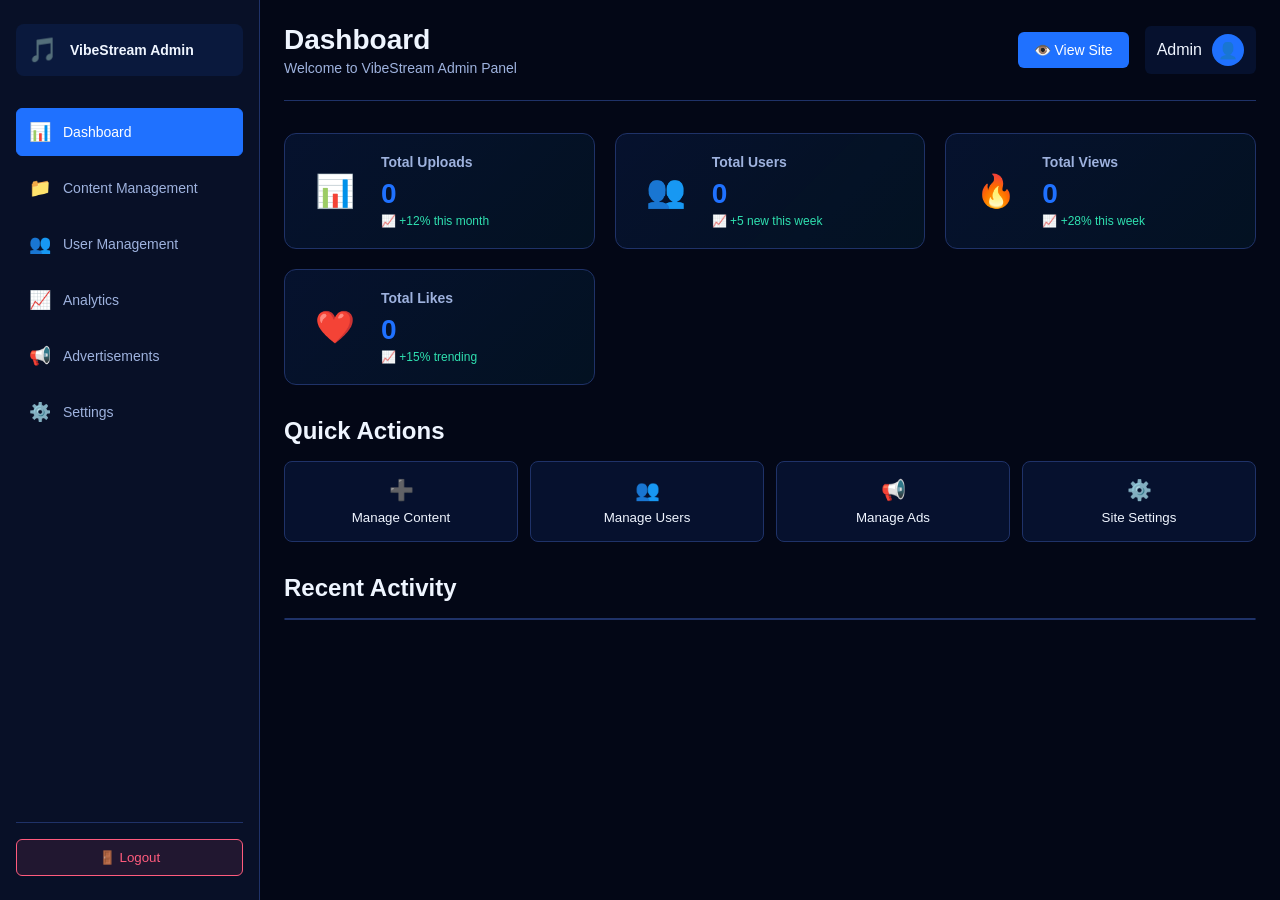
==== admin.html @ 8ddcb12e "Add complete admin dashboard with content, user, and ad management" ====
<!DOCTYPE html>
<html lang="en">
<head>
  <meta charset="UTF-8">
  <meta name="viewport" content="width=device-width, initial-scale=1.0">
  <title>VibeStream Admin Dashboard</title>
  <link rel="stylesheet" href="admin-style.css">
</head>
<body>
  <div class="admin-container">
    <!-- ADMIN SIDEBAR -->
    <aside class="admin-sidebar">
      <div class="admin-brand">
        <div class="admin-logo">🎵</div>
        <h2>VibeStream Admin</h2>
      </div>

      <nav class="admin-nav">
        <a href="#dashboard" class="nav-link active" data-section="dashboard">
          <span class="nav-icon">📊</span>
          <span class="nav-text">Dashboard</span>
        </a>
        <a href="#content" class="nav-link" data-section="content">
          <span class="nav-icon">📁</span>
          <span class="nav-text">Content Management</span>
        </a>
        <a href="#users" class="nav-link" data-section="users">
          <span class="nav-icon">👥</span>
          <span class="nav-text">User Management</span>
        </a>
        <a href="#analytics" class="nav-link" data-section="analytics">
          <span class="nav-icon">📈</span>
          <span class="nav-text">Analytics</span>
        </a>
        <a href="#ads" class="nav-link" data-section="ads">
          <span class="nav-icon">📢</span>
          <span class="nav-text">Advertisements</span>
        </a>
        <a href="#settings" class="nav-link" data-section="settings">
          <span class="nav-icon">⚙️</span>
          <span class="nav-text">Settings</span>
        </a>
      </nav>

      <div class="admin-footer">
        <button class="btn-logout" onclick="logout()">🚪 Logout</button>
      </div>
    </aside>

    <!-- ADMIN MAIN CONTENT -->
    <main class="admin-main">
      <!-- TOP BAR -->
      <div class="admin-topbar">
        <div class="topbar-title">
          <h1 id="section-title">Dashboard</h1>
          <p id="section-subtitle">Welcome to VibeStream Admin Panel</p>
        </div>
        <div class="topbar-actions">
          <button class="btn-primary" onclick="backToSite()">👁️ View Site</button>
          <div class="admin-user">
            <span id="admin-name">Admin</span>
            <div class="user-avatar">👤</div>
          </div>
        </div>
      </div>

      <!-- DASHBOARD SECTION -->
      <section id="dashboard" class="admin-section active">
        <div class="dashboard-grid">
          <!-- STATS CARDS -->
          <div class="stat-card">
            <div class="stat-icon">📊</div>
            <div class="stat-info">
              <h3>Total Uploads</h3>
              <p class="stat-value" id="stat-uploads">0</p>
              <p class="stat-change">📈 +12% this month</p>
            </div>
          </div>

          <div class="stat-card">
            <div class="stat-icon">👥</div>
            <div class="stat-info">
              <h3>Total Users</h3>
              <p class="stat-value" id="stat-users">0</p>
              <p class="stat-change">📈 +5 new this week</p>
            </div>
          </div>

          <div class="stat-card">
            <div class="stat-icon">🔥</div>
            <div class="stat-info">
              <h3>Total Views</h3>
              <p class="stat-value" id="stat-views">0</p>
              <p class="stat-change">📈 +28% this week</p>
            </div>
          </div>

          <div class="stat-card">
            <div class="stat-icon">❤️</div>
            <div class="stat-info">
              <h3>Total Likes</h3>
              <p class="stat-value" id="stat-likes">0</p>
              <p class="stat-change">📈 +15% trending</p>
            </div>
          </div>
        </div>

        <!-- QUICK ACTIONS -->
        <div class="quick-actions">
          <h2>Quick Actions</h2>
          <div class="action-grid">
            <button class="action-btn" onclick="switchSection('content')">
              <span class="action-icon">➕</span>
              <span>Manage Content</span>
            </button>
            <button class="action-btn" onclick="switchSection('users')">
              <span class="action-icon">👥</span>
              <span>Manage Users</span>
            </button>
            <button class="action-btn" onclick="switchSection('ads')">
              <span class="action-icon">📢</span>
              <span>Manage Ads</span>
            </button>
            <button class="action-btn" onclick="switchSection('settings')">
              <span class="action-icon">⚙️</span>
              <span>Site Settings</span>
            </button>
          </div>
        </div>

        <!-- RECENT ACTIVITY -->
        <div class="recent-activity">
          <h2>Recent Activity</h2>
          <div id="activity-feed" class="activity-list">
            <!-- Populated by JS -->
          </div>
        </div>
      </section>

      <!-- CONTENT MANAGEMENT SECTION -->
      <section id="content" class="admin-section">
        <div class="section-header">
          <h2>Content Management</h2>
          <button class="btn-secondary" onclick="refreshContent()">🔄 Refresh</button>
        </div>

        <div class="content-tabs">
          <button class="tab-btn active" onclick="filterContent('all')">All Content</button>
          <button class="tab-btn" onclick="filterContent('music')">🎵 Music</button>
          <button class="tab-btn" onclick="filterContent('video')">🎥 Videos</button>
          <button class="tab-btn" onclick="filterContent('pending')">⏳ Pending</button>
        </div>

        <div class="content-list" id="content-list">
          <!-- Populated by JS -->
        </div>
      </section>

      <!-- USER MANAGEMENT SECTION -->
      <section id="users" class="admin-section">
        <div class="section-header">
          <h2>User Management</h2>
          <button class="btn-secondary" onclick="exportUsers()">📥 Export</button>
        </div>

        <div class="users-table-wrapper">
          <table class="users-table">
            <thead>
              <tr>
                <th>Username</th>
                <th>Email</th>
                <th>Role</th>
                <th>Joined</th>
                <th>Status</th>
                <th>Actions</th>
              </tr>
            </thead>
            <tbody id="users-table-body">
              <!-- Populated by JS -->
            </tbody>
          </table>
        </div>
      </section>

      <!-- ANALYTICS SECTION -->
      <section id="analytics" class="admin-section">
        <div class="section-header">
          <h2>Analytics & Statistics</h2>
          <select onchange="changeTimeRange(this.value)">
            <option value="week">Last 7 Days</option>
            <option value="month">Last 30 Days</option>
            <option value="year">Last Year</option>
          </select>
        </div>

        <div class="analytics-grid">
          <div class="analytics-card">
            <h3>Top Content</h3>
            <div id="top-content" class="top-list">
              <!-- Populated by JS -->
            </div>
          </div>

          <div class="analytics-card">
            <h3>Top Creators</h3>
            <div id="top-creators" class="top-list">
              <!-- Populated by JS -->
            </div>
          </div>

          <div class="analytics-card full-width">
            <h3>Content Category Distribution</h3>
            <div id="category-stats" class="category-stats">
              <!-- Populated by JS -->
            </div>
          </div>
        </div>
      </section>

      <!-- ADVERTISEMENTS SECTION -->
      <section id="ads" class="admin-section">
        <div class="section-header">
          <h2>Advertisement Management</h2>
          <button class="btn-secondary" onclick="filterAds('all')">All Ads</button>
        </div>

        <div class="ads-filters">
          <button class="filter-btn active" onclick="filterAds('active')">✅ Active</button>
          <button class="filter-btn" onclick="filterAds('pending')">⏳ Pending</button>
          <button class="filter-btn" onclick="filterAds('rejected')">❌ Rejected</button>
        </div>

        <div class="ads-list" id="ads-list">
          <!-- Populated by JS -->
        </div>
      </section>

      <!-- SETTINGS SECTION -->
      <section id="settings" class="admin-section">
        <div class="section-header">
          <h2>Site Settings</h2>
        </div>

        <div class="settings-grid">
          <!-- GENERAL SETTINGS -->
          <div class="settings-card">
            <h3>🌍 General Settings</h3>
            <form>
              <label>
                <span>Site Name</span>
                <input type="text" id="setting-sitename" value="VibeStream" placeholder="Site name">
              </label>
              <label>
                <span>Site Description</span>
                <input type="text" id="setting-description" value="100% Free Entertainment Platform" placeholder="Description">
              </label>
              <label>
                <span>Contact Email</span>
                <input type="email" id="setting-email" value="admin@vibestream.co.za" placeholder="Contact email">
              </label>
              <button type="button" class="btn-primary" onclick="saveSetting('general')">💾 Save Settings</button>
            </form>
          </div>

          <!-- FEATURE FLAGS -->
          <div class="settings-card">
            <h3>🚀 Features</h3>
            <label class="toggle-label">
              <input type="checkbox" id="feature-uploads" checked>
              <span>Enable Uploads</span>
            </label>
            <label class="toggle-label">
              <input type="checkbox" id="feature-ads" checked>
              <span>Enable Advertisements</span>
            </label>
            <label class="toggle-label">
              <input type="checkbox" id="feature-podcasts" checked>
              <span>Enable Podcasts</span>
            </label>
            <label class="toggle-label">
              <input type="checkbox" id="feature-marketplace" checked>
              <span>Enable Marketplace</span>
            </label>
            <button class="btn-primary" onclick="saveSetting('features')">💾 Save Features</button>
          </div>

          <!-- CONTENT MODERATION -->
          <div class="settings-card">
            <h3>🛡️ Content Moderation</h3>
            <label class="toggle-label">
              <input type="checkbox" id="mod-auto-approve" checked>
              <span>Auto-approve uploads</span>
            </label>
            <label class="toggle-label">
              <input type="checkbox" id="mod-explicit-filter">
              <span>Filter explicit content</span>
            </label>
            <label class="toggle-label">
              <input type="checkbox" id="mod-spam-filter" checked>
              <span>Enable spam filter</span>
            </label>
            <button class="btn-primary" onclick="saveSetting('moderation')">💾 Save Moderation</button>
          </div>

          <!-- MAINTENANCE -->
          <div class="settings-card danger">
            <h3>⚠️ Maintenance</h3>
            <button class="btn-secondary" onclick="clearCache()">🗑️ Clear Cache</button>
            <button class="btn-secondary" onclick="exportData()">📥 Export All Data</button>
            <button class="btn-danger" onclick="resetDatabase()">🔄 Reset Database</button>
          </div>
        </div>
      </section>
    </main>
  </div>

  <script src="admin-script.js"></script>
</body>
</html>
---- admin-style.css ----
/* VIBESTREAM ADMIN DASHBOARD */

:root {
  --bg: #030716;
  --bg-soft: #081027;
  --panel: #0b1635;
  --border: #1f3268;
  --text: #eff5ff;
  --muted: #9eb2de;
  --accent: #1f71ff;
  --accent-2: #00d2ff;
  --good: #2fe0b0;
  --danger: #ff5b7d;
  --warning: #ffa500;
}

* {
  margin: 0;
  padding: 0;
  box-sizing: border-box;
}

html, body {
  height: 100%;
  font-family: 'Sora', -apple-system, BlinkMacSystemFont, 'Segoe UI', sans-serif;
  background: var(--bg);
  color: var(--text);
}

body {
  overflow-x: hidden;
}

.admin-container {
  display: grid;
  grid-template-columns: 260px 1fr;
  min-height: 100vh;
}

/* SIDEBAR */
.admin-sidebar {
  position: fixed;
  left: 0;
  top: 0;
  width: 260px;
  height: 100vh;
  background: var(--bg-soft);
  border-right: 1px solid var(--border);
  padding: 24px 16px;
  overflow-y: auto;
  z-index: 1000;
  display: flex;
  flex-direction: column;
}

.admin-brand {
  display: flex;
  align-items: center;
  gap: 12px;
  margin-bottom: 32px;
  padding: 12px;
  background: rgba(31, 113, 255, 0.1);
  border-radius: 8px;
}

.admin-logo {
  font-size: 24px;
  font-weight: bold;
}

.admin-brand h2 {
  font-size: 14px;
  font-weight: 700;
}

.admin-nav {
  flex: 1;
  display: flex;
  flex-direction: column;
  gap: 8px;
}

.nav-link {
  display: flex;
  align-items: center;
  gap: 12px;
  padding: 12px;
  border-radius: 6px;
  color: var(--muted);
  text-decoration: none;
  font-size: 14px;
  transition: all 0.3s ease;
  cursor: pointer;
  border: 1px solid transparent;
}

.nav-link:hover {
  background: rgba(31, 113, 255, 0.1);
  color: var(--accent);
}

.nav-link.active {
  background: var(--accent);
  color: white;
  border-color: var(--accent);
}

.nav-icon {
  font-size: 18px;
}

.admin-footer {
  padding-top: 16px;
  border-top: 1px solid var(--border);
}

.btn-logout {
  width: 100%;
  padding: 10px;
  background: rgba(255, 91, 125, 0.1);
  border: 1px solid var(--danger);
  color: var(--danger);
  border-radius: 6px;
  cursor: pointer;
  font-weight: 500;
  transition: all 0.3s ease;
}

.btn-logout:hover {
  background: rgba(255, 91, 125, 0.2);
}

/* MAIN CONTENT */
.admin-main {
  grid-column: 2;
  padding: 24px;
  overflow-y: auto;
}

/* TOPBAR */
.admin-topbar {
  display: flex;
  justify-content: space-between;
  align-items: center;
  margin-bottom: 32px;
  padding-bottom: 24px;
  border-bottom: 1px solid var(--border);
}

.topbar-title h1 {
  font-size: 28px;
  margin-bottom: 4px;
}

.topbar-title p {
  color: var(--muted);
  font-size: 14px;
}

.topbar-actions {
  display: flex;
  align-items: center;
  gap: 16px;
}

.admin-user {
  display: flex;
  align-items: center;
  gap: 10px;
  padding: 8px 12px;
  background: rgba(31, 113, 255, 0.1);
  border-radius: 6px;
}

.user-avatar {
  width: 32px;
  height: 32px;
  border-radius: 50%;
  background: var(--accent);
  display: flex;
  align-items: center;
  justify-content: center;
  color: white;
  font-size: 16px;
}

/* BUTTONS */
.btn-primary, .btn-secondary, .btn-danger {
  padding: 10px 16px;
  border: none;
  border-radius: 6px;
  cursor: pointer;
  font-size: 14px;
  font-weight: 500;
  transition: all 0.3s ease;
}

.btn-primary {
  background: var(--accent);
  color: white;
}

.btn-primary:hover {
  background: #1555cc;
  box-shadow: 0 4px 12px rgba(31, 113, 255, 0.3);
}

.btn-secondary {
  background: rgba(31, 113, 255, 0.1);
  color: var(--accent);
  border: 1px solid var(--border);
}

.btn-secondary:hover {
  background: rgba(31, 113, 255, 0.2);
}

.btn-danger {
  background: rgba(255, 91, 125, 0.1);
  color: var(--danger);
  border: 1px solid var(--danger);
}

.btn-danger:hover {
  background: rgba(255, 91, 125, 0.2);
}

/* SECTIONS */
.admin-section {
  display: none;
  animation: fadeIn 0.3s ease;
}

.admin-section.active {
  display: block;
}

@keyframes fadeIn {
  from {
    opacity: 0;
  }
  to {
    opacity: 1;
  }
}

/* DASHBOARD */
.dashboard-grid {
  display: grid;
  grid-template-columns: repeat(auto-fit, minmax(250px, 1fr));
  gap: 20px;
  margin-bottom: 32px;
}

.stat-card {
  background: linear-gradient(135deg, rgba(31, 113, 255, 0.1) 0%, rgba(0, 210, 255, 0.05) 100%);
  border: 1px solid var(--border);
  border-radius: 12px;
  padding: 20px;
  display: flex;
  gap: 16px;
  transition: all 0.3s ease;
}

.stat-card:hover {
  border-color: var(--accent);
  box-shadow: 0 8px 24px rgba(31, 113, 255, 0.2);
}

.stat-icon {
  font-size: 32px;
  min-width: 60px;
  display: flex;
  align-items: center;
  justify-content: center;
}

.stat-info h3 {
  font-size: 14px;
  color: var(--muted);
  margin-bottom: 8px;
}

.stat-value {
  font-size: 28px;
  font-weight: 700;
  color: var(--accent);
  margin-bottom: 4px;
}

.stat-change {
  font-size: 12px;
  color: var(--good);
}

/* QUICK ACTIONS */
.quick-actions {
  margin-bottom: 32px;
}

.quick-actions h2 {
  margin-bottom: 16px;
}

.action-grid {
  display: grid;
  grid-template-columns: repeat(auto-fit, minmax(150px, 1fr));
  gap: 12px;
}

.action-btn {
  padding: 16px;
  background: rgba(31, 113, 255, 0.1);
  border: 1px solid var(--border);
  border-radius: 8px;
  color: var(--text);
  cursor: pointer;
  display: flex;
  flex-direction: column;
  align-items: center;
  gap: 8px;
  transition: all 0.3s ease;
}

.action-btn:hover {
  background: rgba(31, 113, 255, 0.2);
  border-color: var(--accent);
  color: var(--accent);
}

.action-icon {
  font-size: 20px;
}

/* RECENT ACTIVITY */
.recent-activity h2 {
  margin-bottom: 16px;
}

.activity-list {
  background: rgba(31, 113, 255, 0.05);
  border: 1px solid var(--border);
  border-radius: 8px;
  max-height: 300px;
  overflow-y: auto;
}

.activity-item {
  padding: 12px;
  border-bottom: 1px solid var(--border);
  font-size: 13px;
  display: flex;
  justify-content: space-between;
  align-items: center;
}

.activity-item:last-child {
  border-bottom: none;
}

.activity-time {
  color: var(--muted);
  font-size: 12px;
}

/* CONTENT MANAGEMENT */
.section-header {
  display: flex;
  justify-content: space-between;
  align-items: center;
  margin-bottom: 24px;
}

.section-header h2 {
  margin-bottom: 0;
}

.section-header select {
  padding: 8px 12px;
  background: rgba(31, 113, 255, 0.1);
  border: 1px solid var(--border);
  border-radius: 6px;
  color: var(--text);
  cursor: pointer;
}

.content-tabs {
  display: flex;
  gap: 8px;
  margin-bottom: 20px;
  border-bottom: 1px solid var(--border);
  padding-bottom: 12px;
}

.tab-btn {
  padding: 8px 16px;
  background: transparent;
  border: none;
  color: var(--muted);
  cursor: pointer;
  font-weight: 500;
  border-bottom: 2px solid transparent;
  transition: all 0.3s ease;
}

.tab-btn:hover {
  color: var(--accent);
}

.tab-btn.active {
  color: var(--accent);
  border-bottom-color: var(--accent);
}

.content-list {
  display: flex;
  flex-direction: column;
  gap: 12px;
}

.content-item {
  background: rgba(31, 113, 255, 0.05);
  border: 1px solid var(--border);
  border-radius: 8px;
  padding: 16px;
  display: flex;
  justify-content: space-between;
  align-items: center;
}

.content-item-info {
  flex: 1;
}

.content-item-title {
  font-weight: 600;
  margin-bottom: 4px;
}

.content-item-meta {
  font-size: 12px;
  color: var(--muted);
}

.content-actions {
  display: flex;
  gap: 8px;
}

.action-icon-btn {
  padding: 6px 10px;
  background: rgba(31, 113, 255, 0.1);
  border: 1px solid var(--border);
  border-radius: 4px;
  cursor: pointer;
  transition: all 0.3s ease;
}

.action-icon-btn:hover {
  background: var(--accent);
  color: white;
  border-color: var(--accent);
}

/* USERS TABLE */
.users-table-wrapper {
  overflow-x: auto;
  border: 1px solid var(--border);
  border-radius: 8px;
}

.users-table {
  width: 100%;
  border-collapse: collapse;
  background: rgba(31, 113, 255, 0.02);
}

.users-table thead {
  background: rgba(31, 113, 255, 0.1);
  border-bottom: 2px solid var(--border);
}

.users-table th {
  padding: 12px;
  text-align: left;
  font-weight: 600;
  color: var(--accent);
  font-size: 13px;
}

.users-table td {
  padding: 12px;
  border-bottom: 1px solid var(--border);
  font-size: 13px;
}

.users-table tbody tr:hover {
  background: rgba(31, 113, 255, 0.08);
}

.status-badge {
  display: inline-block;
  padding: 4px 8px;
  border-radius: 4px;
  font-size: 11px;
  font-weight: 600;
}

.status-active {
  background: rgba(47, 224, 176, 0.2);
  color: var(--good);
}

.status-inactive {
  background: rgba(255, 91, 125, 0.2);
  color: var(--danger);
}

/* ANALYTICS */
.analytics-grid {
  display: grid;
  grid-template-columns: repeat(auto-fit, minmax(300px, 1fr));
  gap: 20px;
}

.analytics-card {
  background: rgba(31, 113, 255, 0.05);
  border: 1px solid var(--border);
  border-radius: 8px;
  padding: 20px;
}

.analytics-card h3 {
  margin-bottom: 16px;
  color: var(--accent);
}

.analytics-card.full-width {
  grid-column: 1 / -1;
}

.top-list {
  display: flex;
  flex-direction: column;
  gap: 12px;
}

.top-item {
  display: flex;
  justify-content: space-between;
  align-items: center;
  padding: 8px;
  background: rgba(0, 0, 0, 0.2);
  border-radius: 4px;
}

.top-item-name {
  font-size: 13px;
}

.top-item-count {
  background: var(--accent);
  color: white;
  padding: 2px 6px;
  border-radius: 3px;
  font-size: 11px;
  font-weight: 600;
}

.category-stats {
  display: flex;
  flex-direction: column;
  gap: 12px;
}

.category-bar {
  display: flex;
  align-items: center;
  gap: 12px;
}

.category-label {
  min-width: 100px;
  font-size: 13px;
}

.category-progress {
  flex: 1;
  height: 20px;
  background: rgba(0, 0, 0, 0.2);
  border-radius: 10px;
  overflow: hidden;
  border: 1px solid var(--border);
}

.category-fill {
  height: 100%;
  background: linear-gradient(90deg, var(--accent), var(--accent-2));
  display: flex;
  align-items: center;
  justify-content: flex-end;
  padding-right: 6px;
  color: white;
  font-size: 11px;
  font-weight: 600;
}

/* ADS MANAGEMENT */
.ads-filters {
  display: flex;
  gap: 8px;
  margin-bottom: 20px;
}

.filter-btn {
  padding: 8px 16px;
  background: transparent;
  border: 1px solid var(--border);
  color: var(--muted);
  border-radius: 6px;
  cursor: pointer;
  transition: all 0.3s ease;
}

.filter-btn:hover,
.filter-btn.active {
  background: var(--accent);
  color: white;
  border-color: var(--accent);
}

.ads-list {
  display: flex;
  flex-direction: column;
  gap: 16px;
}

.ad-card {
  background: rgba(31, 113, 255, 0.05);
  border: 1px solid var(--border);
  border-radius: 8px;
  padding: 16px;
  display: grid;
  grid-template-columns: 80px 1fr auto;
  gap: 16px;
}

.ad-image {
  width: 80px;
  height: 80px;
  background: rgba(31, 113, 255, 0.1);
  border-radius: 6px;
  display: flex;
  align-items: center;
  justify-content: center;
  font-size: 24px;
}

.ad-info h3 {
  margin-bottom: 4px;
}

.ad-info p {
  font-size: 12px;
  color: var(--muted);
  margin: 2px 0;
}

.ad-price {
  color: var(--good);
  font-weight: 600;
  margin: 4px 0;
}

.ad-actions {
  display: flex;
  flex-direction: column;
  gap: 8px;
}

/* SETTINGS */
.settings-grid {
  display: grid;
  grid-template-columns: repeat(auto-fit, minmax(300px, 1fr));
  gap: 20px;
}

.settings-card {
  background: rgba(31, 113, 255, 0.05);
  border: 1px solid var(--border);
  border-radius: 8px;
  padding: 20px;
}

.settings-card h3 {
  margin-bottom: 16px;
  color: var(--accent);
}

.settings-card.danger {
  border-color: var(--danger);
}

.settings-card form {
  display: flex;
  flex-direction: column;
  gap: 12px;
}

.settings-card label {
  display: flex;
  flex-direction: column;
  gap: 6px;
  font-size: 13px;
  font-weight: 500;
}

.settings-card input[type="text"],
.settings-card input[type="email"] {
  padding: 8px 10px;
  background: rgba(0, 0, 0, 0.2);
  border: 1px solid var(--border);
  border-radius: 4px;
  color: var(--text);
}

.settings-card input[type="text"]:focus,
.settings-card input[type="email"]:focus {
  outline: none;
  border-color: var(--accent);
}

.toggle-label {
  display: flex;
  align-items: center;
  gap: 10px;
  padding: 8px;
  cursor: pointer;
  transition: all 0.3s ease;
}

.toggle-label:hover {
  background: rgba(31, 113, 255, 0.1);
  border-radius: 4px;
}

.toggle-label input[type="checkbox"] {
  width: 18px;
  height: 18px;
  cursor: pointer;
}

/* RESPONSIVE */
@media (max-width: 768px) {
  .admin-container {
    grid-template-columns: 1fr;
  }

  .admin-sidebar {
    width: 100%;
    height: auto;
    position: relative;
    flex-direction: row;
    padding: 12px;
    border-right: none;
    border-bottom: 1px solid var(--border);
  }

  .admin-nav {
    flex-direction: row;
    flex-wrap: wrap;
  }

  .nav-text {
    display: none;
  }

  .admin-main {
    padding: 16px;
  }

  .dashboard-grid {
    grid-template-columns: repeat(2, 1fr);
  }

  .ad-card {
    grid-template-columns: 1fr;
  }
}
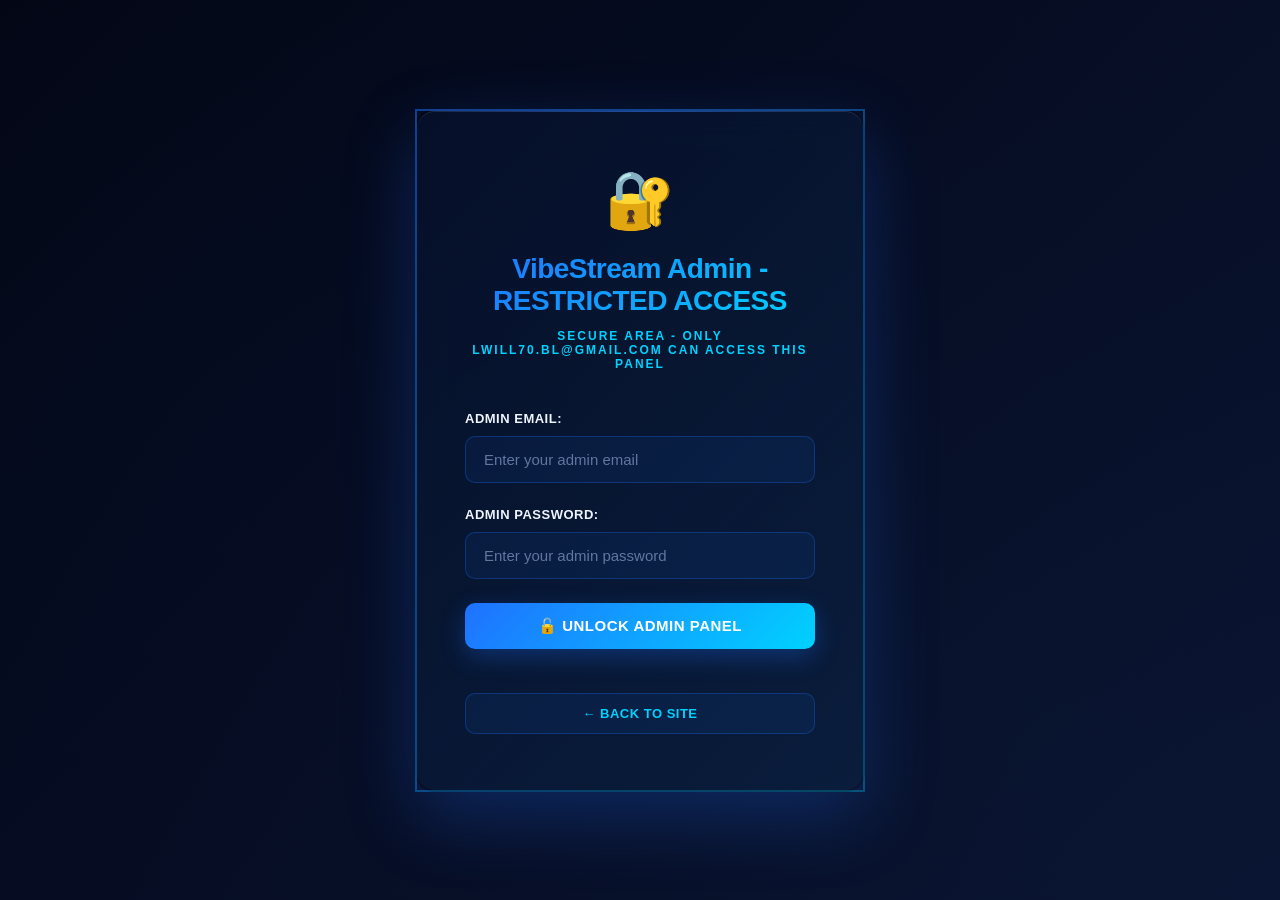
==== commit e8734d51: "Switch admin auth to hardcoded credentials only - lwill70.bl@gmail.com with password 38841997" ====
--- a/admin.html
+++ b/admin.html
@@ -7,6 +7,22 @@
   <link rel="stylesheet" href="admin-style.css">
 </head>
 <body>
+  <!-- ADMIN LOGIN DIALOG -->
+  <div id="adminLoginDialog" class="admin-login-dialog" style="display: none;">
+    <div class="admin-login-container">
+      <div class="admin-login-header">
+        <div class="admin-login-logo">🔐</div>
+        <h2>VibeStream Admin - RESTRICTED ACCESS</h2>
+        <p>Secure Area - Only lwill70.bl@gmail.com Can Access This Panel</p>
+      </div>
+      <form id="adminLoginForm" class="admin-login-form">
+        <!-- Form fields injected by JavaScript -->
+      </form>
+      <div id="loginError" class="login-error" style="display: none;"></div>
+      <button onclick="window.location.href='index.html'" class="btn-back-to-site">← Back to Site</button>
+    </div>
+  </div>
+
   <div class="admin-container">
     <!-- ADMIN SIDEBAR -->
     <aside class="admin-sidebar">
--- a/admin-style.css
+++ b/admin-style.css
@@ -31,10 +31,281 @@
   overflow-x: hidden;
 }
 
+/* ADMIN LOGIN DIALOG */
+.admin-login-dialog {
+  position: fixed;
+  inset: 0;
+  background: linear-gradient(135deg, rgba(3, 7, 22, 0.98) 0%, rgba(11, 22, 53, 0.98) 100%);
+  display: flex;
+  align-items: center;
+  justify-content: center;
+  z-index: 9999;
+  backdrop-filter: blur(8px);
+  background-image: 
+    url('https://picsum.photos/1920/1080?random=admin'),
+    linear-gradient(135deg, rgba(3, 7, 22, 0.92) 0%, rgba(11, 22, 53, 0.92) 100%),
+    radial-gradient(circle at 20% 50%, rgba(31, 113, 255, 0.15) 0%, transparent 50%),
+    radial-gradient(circle at 80% 80%, rgba(0, 210, 255, 0.12) 0%, transparent 50%);
+  background-size: cover, cover, cover, cover;
+  background-position: center, center, center, center;
+  background-attachment: fixed, fixed, fixed, fixed;
+}
+
+.admin-login-container {
+  background: linear-gradient(135deg, rgba(3, 7, 22, 0.92) 0%, rgba(11, 22, 53, 0.92) 100%);
+  backdrop-filter: blur(16px);
+  border: 2px solid;
+  border-image: linear-gradient(135deg, rgba(31, 113, 255, 0.5) 0%, rgba(0, 210, 255, 0.3) 100%) 1;
+  border-radius: 20px;
+  padding: 56px 48px;
+  max-width: 450px;
+  width: 90%;
+  box-shadow: 
+    0 25px 70px rgba(31, 113, 255, 0.25),
+    inset 0 1px 0 rgba(255, 255, 255, 0.1);
+  animation: slideUp 0.4s ease;
+  position: relative;
+  overflow: hidden;
+}
+
+.admin-login-container::before {
+  content: '';
+  position: absolute;
+  inset: 0;
+  background: linear-gradient(135deg, rgba(31, 113, 255, 0.08) 0%, rgba(0, 210, 255, 0.04) 100%);
+  pointer-events: none;
+  border-radius: 18px;
+}
+
+.admin-login-container::after {
+  content: '';
+  position: absolute;
+  top: 0;
+  left: 0;
+  right: 0;
+  height: 1px;
+  background: linear-gradient(90deg, transparent, rgba(31, 113, 255, 0.5), transparent);
+  pointer-events: none;
+}
+
+@keyframes slideUp {
+  from {
+    opacity: 0;
+    transform: translateY(20px);
+  }
+  to {
+    opacity: 1;
+    transform: translateY(0);
+  }
+}
+
+.admin-login-header {
+  text-align: center;
+  margin-bottom: 40px;
+  position: relative;
+  z-index: 1;
+}
+
+.admin-login-logo {
+  font-size: 56px;
+  margin-bottom: 20px;
+  display: inline-block;
+  animation: float 3s ease-in-out infinite;
+}
+
+@keyframes float {
+  0%, 100% { transform: translateY(0px); }
+  50% { transform: translateY(-10px); }
+}
+
+.admin-login-header h2 {
+  font-size: 28px;
+  font-weight: 800;
+  background: linear-gradient(135deg, var(--accent) 0%, var(--accent-2) 100%);
+  -webkit-background-clip: text;
+  -webkit-text-fill-color: transparent;
+  background-clip: text;
+  margin-bottom: 12px;
+  letter-spacing: -0.5px;
+}
+
+.admin-login-header p {
+  font-size: 12px;
+  color: var(--accent-2);
+  text-transform: uppercase;
+  letter-spacing: 2px;
+  font-weight: 600;
+}
+
+.admin-login-form {
+  margin-bottom: 28px;
+  position: relative;
+  z-index: 1;
+}
+
+.form-group {
+  margin-bottom: 24px;
+}
+
+.form-group label {
+  display: block;
+  font-size: 13px;
+  font-weight: 700;
+  color: var(--text);
+  margin-bottom: 10px;
+  letter-spacing: 0.5px;
+  text-transform: uppercase;
+}
+
+.form-group input {
+  width: 100%;
+  padding: 14px 18px;
+  background: rgba(31, 113, 255, 0.08);
+  border: 1.5px solid rgba(31, 113, 255, 0.3);
+  border-radius: 10px;
+  color: var(--text);
+  font-size: 15px;
+  transition: all 0.3s ease;
+  font-family: inherit;
+  font-weight: 500;
+}
+
+.form-group input:focus {
+  outline: none;
+  border-color: var(--accent);
+  background: rgba(31, 113, 255, 0.15);
+  box-shadow: 0 0 0 4px rgba(31, 113, 255, 0.15), inset 0 1px 2px rgba(255, 255, 255, 0.05);
+}
+
+.form-group input:hover {
+  border-color: rgba(31, 113, 255, 0.5);
+}
+
+.form-group input::placeholder {
+  color: rgba(158, 178, 222, 0.6);
+}
+
+.btn-admin-login {
+  width: 100%;
+  padding: 14px 24px;
+  background: linear-gradient(135deg, var(--accent) 0%, var(--accent-2) 100%);
+  border: none;
+  border-radius: 10px;
+  color: white;
+  font-size: 15px;
+  font-weight: 700;
+  cursor: pointer;
+  transition: all 0.3s ease;
+  letter-spacing: 0.5px;
+  position: relative;
+  z-index: 2;
+  text-transform: uppercase;
+  box-shadow: 0 8px 24px rgba(31, 113, 255, 0.3);
+  overflow: hidden;
+}
+
+.btn-admin-login::before {
+  content: '';
+  position: absolute;
+  inset: 0;
+  background: linear-gradient(90deg, transparent, rgba(255, 255, 255, 0.2), transparent);
+  transform: translateX(-100%);
+  transition: transform 0.6s ease;
+}
+
+.btn-admin-login:hover::before {
+  transform: translateX(100%);
+}
+
+.btn-admin-login:hover {
+  transform: translateY(-2px);
+  box-shadow: 0 12px 32px rgba(31, 113, 255, 0.4);
+}
+
+.btn-admin-login:active {
+  transform: translateY(0);
+}
+
+.login-hint {
+  font-size: 12px;
+  color: rgba(158, 178, 222, 0.8);
+  text-align: center;
+  margin-top: 18px;
+  position: relative;
+  z-index: 1;
+  line-height: 1.5;
+}
+
+.login-error {
+  background: linear-gradient(135deg, rgba(255, 91, 125, 0.15) 0%, rgba(255, 107, 107, 0.08) 100%);
+  border: 1.5px solid rgba(255, 91, 125, 0.4);
+  color: #ff9aac;
+  padding: 14px 18px;
+  border-radius: 10px;
+  font-size: 13px;
+  margin-bottom: 20px;
+  text-align: center;
+  position: relative;
+  z-index: 2;
+  font-weight: 500;
+  animation: shake 0.4s ease;
+}
+
+@keyframes shake {
+  0%, 100% { transform: translateX(0); }
+  25% { transform: translateX(-5px); }
+  75% { transform: translateX(5px); }
+}
+
+.btn-back-to-site {
+  width: 100%;
+  padding: 12px 20px;
+  background: rgba(31, 113, 255, 0.08);
+  border: 1.5px solid rgba(31, 113, 255, 0.3);
+  border-radius: 10px;
+  color: var(--accent-2);
+  font-size: 13px;
+  cursor: pointer;
+  transition: all 0.3s ease;
+  margin-top: 16px;
+  position: relative;
+  z-index: 1;
+  font-weight: 600;
+  text-transform: uppercase;
+  letter-spacing: 0.5px;
+}
+
+.btn-back-to-site:hover {
+  background: rgba(31, 113, 255, 0.15);
+  border-color: var(--accent);
+  color: var(--accent);
+  box-shadow: 0 4px 12px rgba(31, 113, 255, 0.2);
+}
+
 .admin-container {
   display: grid;
   grid-template-columns: 260px 1fr;
   min-height: 100vh;
+  background: linear-gradient(135deg, var(--bg) 0%, var(--bg-soft) 50%, var(--panel) 100%);
+  background-attachment: fixed;
+  position: relative;
+}
+
+.admin-container::before {
+  content: '';
+  position: fixed;
+  inset: 0;
+  background: 
+    radial-gradient(circle at 15% 30%, rgba(31, 113, 255, 0.05) 0%, transparent 40%),
+    radial-gradient(circle at 85% 70%, rgba(0, 210, 255, 0.03) 0%, transparent 40%);
+  pointer-events: none;
+  z-index: 1;
+}
+
+.admin-sidebar,
+.admin-main {
+  position: relative;
+  z-index: 2;
 }
 
 /* SIDEBAR */
@@ -44,13 +315,26 @@
   top: 0;
   width: 260px;
   height: 100vh;
-  background: var(--bg-soft);
-  border-right: 1px solid var(--border);
+  background: linear-gradient(180deg, rgba(3, 7, 22, 0.95) 0%, rgba(11, 22, 53, 0.95) 50%, rgba(3, 7, 22, 0.95) 100%);
+  border-right: 1.5px solid rgba(31, 113, 255, 0.2);
   padding: 24px 16px;
   overflow-y: auto;
   z-index: 1000;
   display: flex;
   flex-direction: column;
+  backdrop-filter: blur(10px);
+}
+
+.admin-sidebar::before {
+  content: '';
+  position: absolute;
+  top: 0;
+  left: 0;
+  right: 0;
+  height: 100%;
+  background: 
+    radial-gradient(circle at 50% 0%, rgba(31, 113, 255, 0.03) 0%, transparent 50%);
+  pointer-events: none;
 }
 
 .admin-brand {
@@ -58,9 +342,12 @@
   align-items: center;
   gap: 12px;
   margin-bottom: 32px;
-  padding: 12px;
-  background: rgba(31, 113, 255, 0.1);
-  border-radius: 8px;
+  padding: 14px;
+  background: linear-gradient(135deg, rgba(31, 113, 255, 0.15) 0%, rgba(0, 210, 255, 0.08) 100%);
+  border: 1px solid rgba(31, 113, 255, 0.25);
+  border-radius: 10px;
+  position: relative;
+  z-index: 2;
 }
 
 .admin-logo {
@@ -85,24 +372,30 @@
   align-items: center;
   gap: 12px;
   padding: 12px;
-  border-radius: 6px;
+  border-radius: 8px;
   color: var(--muted);
   text-decoration: none;
   font-size: 14px;
   transition: all 0.3s ease;
   cursor: pointer;
   border: 1px solid transparent;
+  position: relative;
+  z-index: 2;
+  font-weight: 500;
 }
 
 .nav-link:hover {
-  background: rgba(31, 113, 255, 0.1);
+  background: rgba(31, 113, 255, 0.12);
   color: var(--accent);
+  border-color: rgba(31, 113, 255, 0.3);
+  transform: translateX(2px);
 }
 
 .nav-link.active {
-  background: var(--accent);
+  background: linear-gradient(135deg, var(--accent) 0%, var(--accent-2) 100%);
   color: white;
   border-color: var(--accent);
+  box-shadow: 0 4px 12px rgba(31, 113, 255, 0.3);
 }
 
 .nav-icon {
@@ -116,18 +409,29 @@
 
 .btn-logout {
   width: 100%;
-  padding: 10px;
-  background: rgba(255, 91, 125, 0.1);
-  border: 1px solid var(--danger);
+  padding: 12px;
+  background: rgba(255, 91, 125, 0.08);
+  border: 1.5px solid rgba(255, 91, 125, 0.4);
+  color: #ff9aac;
+  border-radius: 8px;
+  cursor: pointer;
+  font-weight: 600;
+  transition: all 0.3s ease;
+  position: relative;
+  z-index: 2;
+  letter-spacing: 0.3px;
+}
+
+.btn-logout:hover {
+  background: rgba(255, 91, 125, 0.15);
+  border-color: var(--danger);
   color: var(--danger);
-  border-radius: 6px;
-  cursor: pointer;
-  font-weight: 500;
-  transition: all 0.3s ease;
-}
-
-.btn-logout:hover {
-  background: rgba(255, 91, 125, 0.2);
+  box-shadow: 0 4px 12px rgba(255, 91, 125, 0.2);
+  transform: translateY(-2px);
+}
+
+.btn-logout:active {
+  transform: translateY(0);
 }
 
 /* MAIN CONTENT */
@@ -135,6 +439,23 @@
   grid-column: 2;
   padding: 24px;
   overflow-y: auto;
+  background: linear-gradient(to right, 
+    rgba(3, 7, 22, 0.3) 0%,
+    rgba(11, 22, 53, 0.1) 50%,
+    rgba(3, 7, 22, 0.3) 100%);
+  position: relative;
+}
+
+.admin-main::before {
+  content: '';
+  position: fixed;
+  top: 0;
+  left: 260px;
+  right: 0;
+  height: 1px;
+  background: linear-gradient(90deg, transparent, rgba(31, 113, 255, 0.3), transparent);
+  z-index: 10;
+  pointer-events: none;
 }
 
 /* TOPBAR */
@@ -143,18 +464,27 @@
   justify-content: space-between;
   align-items: center;
   margin-bottom: 32px;
-  padding-bottom: 24px;
+  padding: 24px;
   border-bottom: 1px solid var(--border);
+  background: linear-gradient(135deg, rgba(31, 113, 255, 0.06) 0%, rgba(0, 210, 255, 0.03) 100%);
+  border-radius: 12px;
+  backdrop-filter: blur(8px);
 }
 
 .topbar-title h1 {
   font-size: 28px;
   margin-bottom: 4px;
+  background: linear-gradient(135deg, var(--accent) 0%, var(--accent-2) 100%);
+  -webkit-background-clip: text;
+  -webkit-text-fill-color: transparent;
+  background-clip: text;
+  font-weight: 800;
 }
 
 .topbar-title p {
   color: var(--muted);
   font-size: 14px;
+  letter-spacing: 0.5px;
 }
 
 .topbar-actions {
@@ -186,43 +516,55 @@
 
 /* BUTTONS */
 .btn-primary, .btn-secondary, .btn-danger {
-  padding: 10px 16px;
+  padding: 11px 18px;
   border: none;
-  border-radius: 6px;
+  border-radius: 8px;
   cursor: pointer;
   font-size: 14px;
-  font-weight: 500;
+  font-weight: 600;
   transition: all 0.3s ease;
+  letter-spacing: 0.3px;
+  position: relative;
+  overflow: hidden;
 }
 
 .btn-primary {
-  background: var(--accent);
+  background: linear-gradient(135deg, var(--accent) 0%, var(--accent-2) 100%);
   color: white;
+  box-shadow: 0 4px 12px rgba(31, 113, 255, 0.25);
 }
 
 .btn-primary:hover {
-  background: #1555cc;
-  box-shadow: 0 4px 12px rgba(31, 113, 255, 0.3);
+  transform: translateY(-2px);
+  box-shadow: 0 8px 20px rgba(31, 113, 255, 0.4);
+}
+
+.btn-primary:active {
+  transform: translateY(0);
 }
 
 .btn-secondary {
   background: rgba(31, 113, 255, 0.1);
   color: var(--accent);
-  border: 1px solid var(--border);
+  border: 1px solid rgba(31, 113, 255, 0.3);
 }
 
 .btn-secondary:hover {
   background: rgba(31, 113, 255, 0.2);
+  border-color: var(--accent);
+  box-shadow: 0 4px 12px rgba(31, 113, 255, 0.2);
 }
 
 .btn-danger {
   background: rgba(255, 91, 125, 0.1);
   color: var(--danger);
-  border: 1px solid var(--danger);
+  border: 1.5px solid rgba(255, 91, 125, 0.4);
 }
 
 .btn-danger:hover {
   background: rgba(255, 91, 125, 0.2);
+  border-color: var(--danger);
+  box-shadow: 0 4px 12px rgba(255, 91, 125, 0.2);
 }
 
 /* SECTIONS */
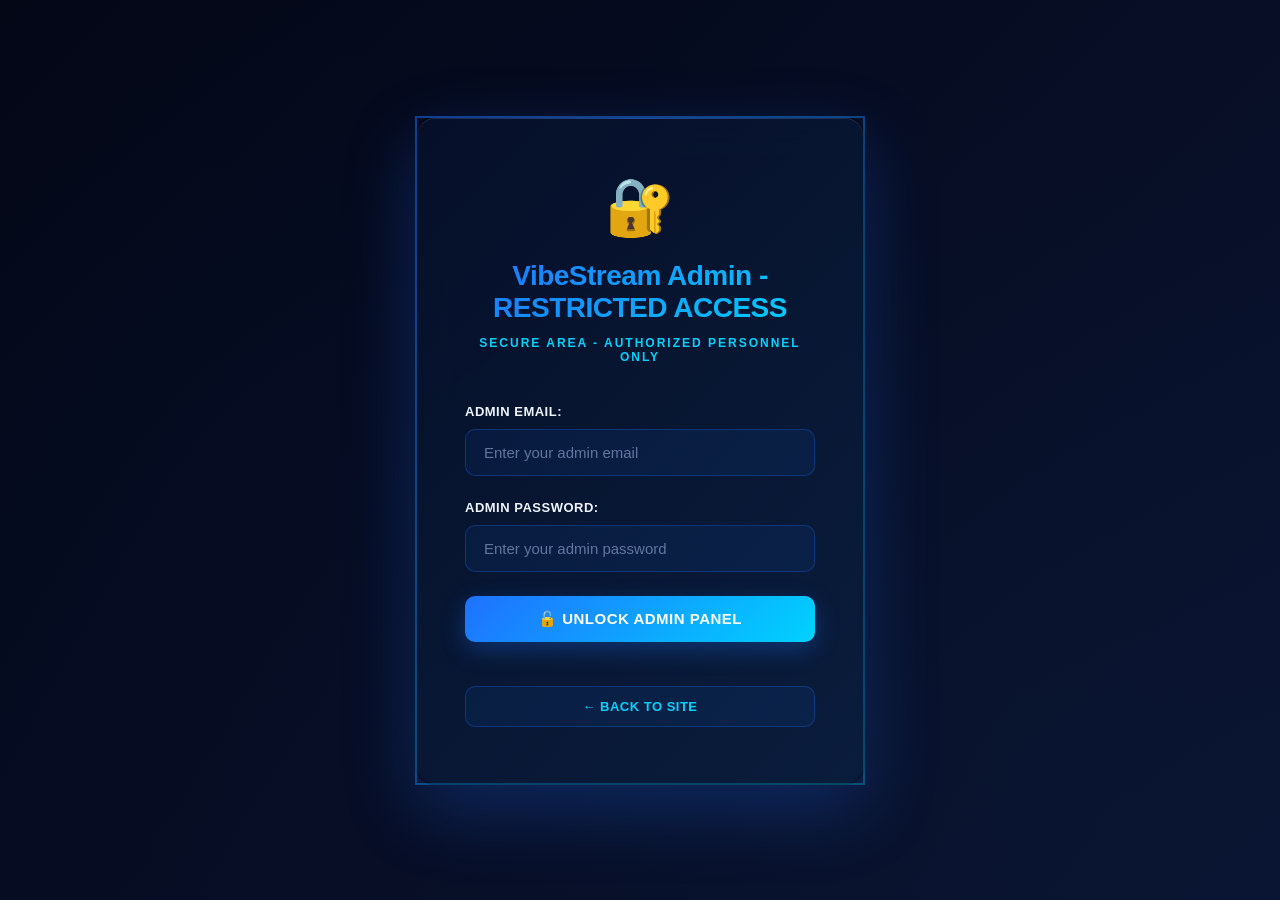
==== commit 7be781db: "Remove email from admin login dialog" ====
--- a/admin.html
+++ b/admin.html
@@ -13,7 +13,7 @@
       <div class="admin-login-header">
         <div class="admin-login-logo">🔐</div>
         <h2>VibeStream Admin - RESTRICTED ACCESS</h2>
-        <p>Secure Area - Only lwill70.bl@gmail.com Can Access This Panel</p>
+        <p>Secure Area - Authorized Personnel Only</p>
       </div>
       <form id="adminLoginForm" class="admin-login-form">
         <!-- Form fields injected by JavaScript -->
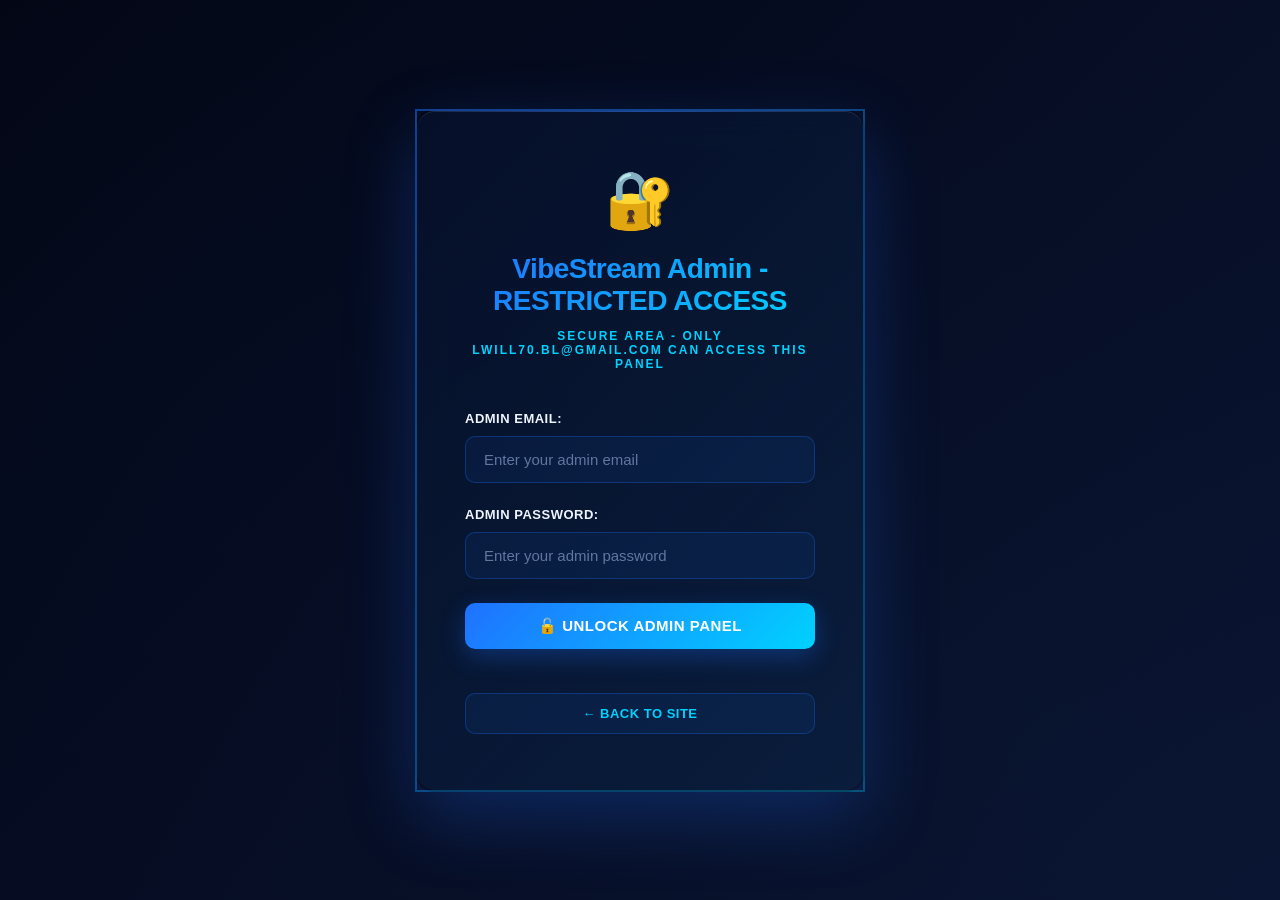
==== commit 748adc3b: "Restore email display on admin login dialog" ====
--- a/admin.html
+++ b/admin.html
@@ -13,7 +13,7 @@
       <div class="admin-login-header">
         <div class="admin-login-logo">🔐</div>
         <h2>VibeStream Admin - RESTRICTED ACCESS</h2>
-        <p>Secure Area - Authorized Personnel Only</p>
+        <p>Secure Area - Only lwill70.bl@gmail.com Can Access This Panel</p>
       </div>
       <form id="adminLoginForm" class="admin-login-form">
         <!-- Form fields injected by JavaScript -->
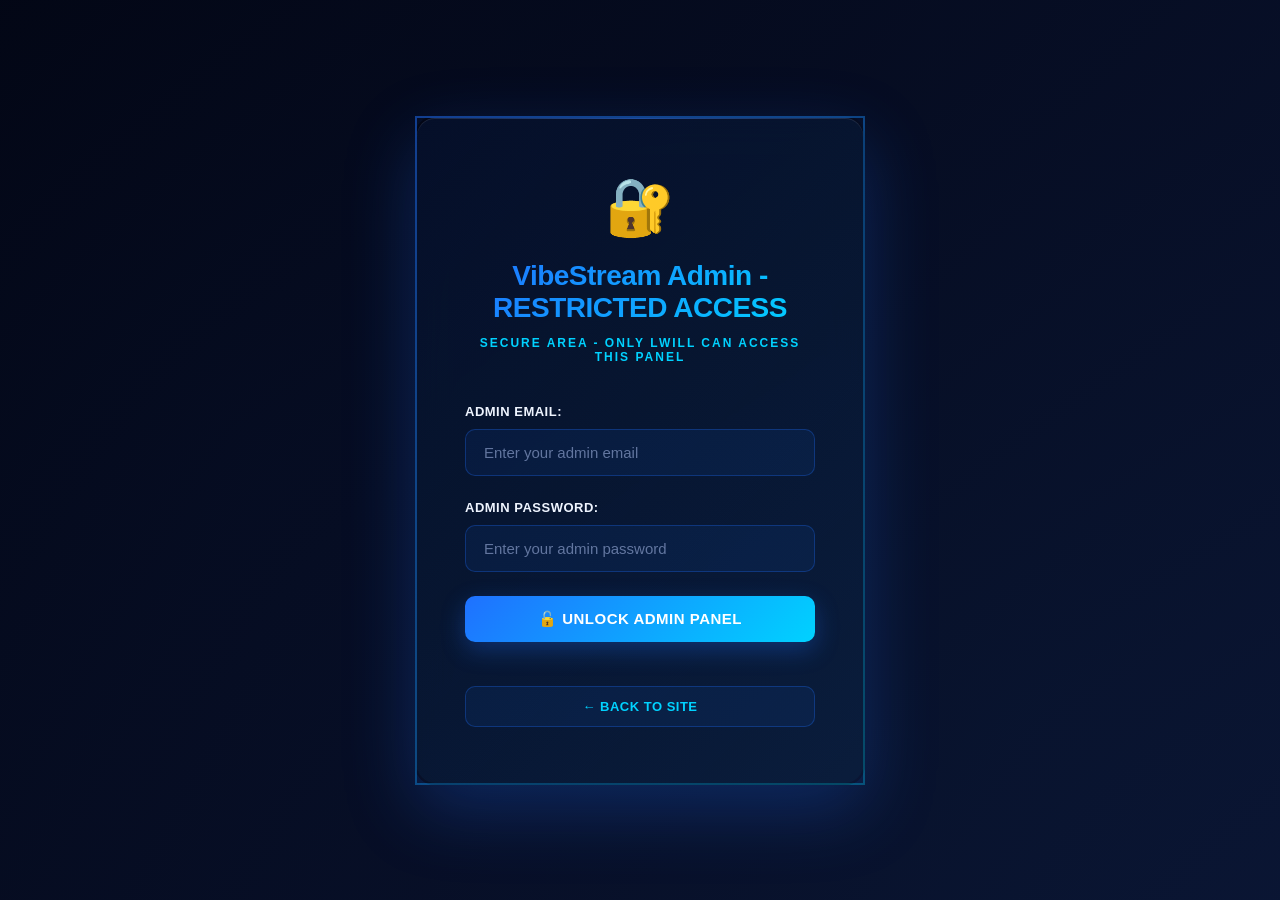
==== commit d40e7ff3: "Replace email with LWILL on admin login panel" ====
--- a/admin.html
+++ b/admin.html
@@ -13,7 +13,7 @@
       <div class="admin-login-header">
         <div class="admin-login-logo">🔐</div>
         <h2>VibeStream Admin - RESTRICTED ACCESS</h2>
-        <p>Secure Area - Only lwill70.bl@gmail.com Can Access This Panel</p>
+        <p>Secure Area - Only LWILL Can Access This Panel</p>
       </div>
       <form id="adminLoginForm" class="admin-login-form">
         <!-- Form fields injected by JavaScript -->
